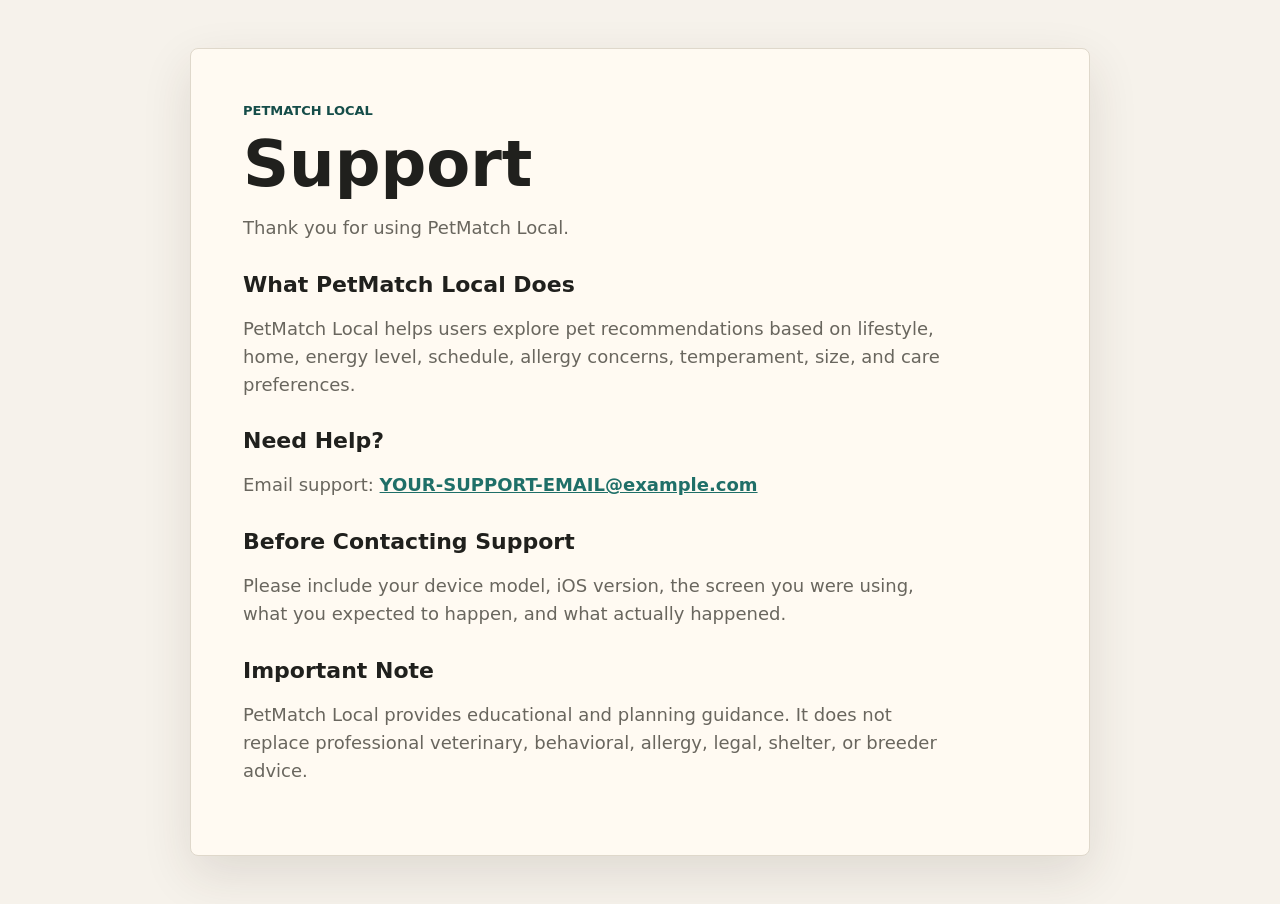
==== support.html @ 2e838d96 "Add files via upload" ====
<!doctype html>
<html lang="en">
  <head>
    <meta charset="utf-8" />
    <meta name="viewport" content="width=device-width, initial-scale=1" />
    <title>PetMatch Local Support</title>
    <link rel="stylesheet" href="styles.css" />
  </head>
  <body>
    <main class="page">
      <article class="document">
        <p class="eyebrow">PetMatch Local</p>
        <h1>Support</h1>
        <p>Thank you for using PetMatch Local.</p>

        <h2>What PetMatch Local Does</h2>
        <p>
          PetMatch Local helps users explore pet recommendations based on lifestyle, home, energy
          level, schedule, allergy concerns, temperament, size, and care preferences.
        </p>

        <h2>Need Help?</h2>
        <p>
          Email support:
          <a href="mailto:YOUR-SUPPORT-EMAIL@example.com">YOUR-SUPPORT-EMAIL@example.com</a>
        </p>

        <h2>Before Contacting Support</h2>
        <p>Please include your device model, iOS version, the screen you were using, what you expected to happen, and what actually happened.</p>

        <h2>Important Note</h2>
        <p>
          PetMatch Local provides educational and planning guidance. It does not replace
          professional veterinary, behavioral, allergy, legal, shelter, or breeder advice.
        </p>
      </article>
    </main>
  </body>
</html>
---- styles.css ----
:root {
  color-scheme: light;
  font-family: Inter, ui-sans-serif, system-ui, -apple-system, BlinkMacSystemFont, "Segoe UI", sans-serif;
  color: #20201d;
  background: #f6f2eb;
  --accent: #1f6f68;
  --panel: #fffaf2;
  --muted: #69665e;
  --line: #dfd8cb;
}

* {
  box-sizing: border-box;
}

body {
  margin: 0;
}

a {
  color: var(--accent);
  font-weight: 800;
}

.page {
  width: min(900px, calc(100% - 32px));
  margin: 0 auto;
  padding: 48px 0;
}

.hero,
.document {
  border: 1px solid var(--line);
  border-radius: 8px;
  background: var(--panel);
  padding: clamp(24px, 5vw, 52px);
  box-shadow: 0 18px 50px rgba(54, 43, 31, 0.12);
}

.eyebrow {
  margin: 0 0 12px;
  color: #154d49;
  font-size: 13px;
  font-weight: 900;
  letter-spacing: 0;
  text-transform: uppercase;
}

h1 {
  max-width: 760px;
  margin: 0 0 18px;
  font-size: clamp(34px, 6vw, 64px);
  line-height: 0.98;
}

h2 {
  margin: 30px 0 10px;
  font-size: 22px;
}

p {
  max-width: 720px;
  color: var(--muted);
  font-size: 18px;
  line-height: 1.55;
}

.actions {
  display: flex;
  flex-wrap: wrap;
  gap: 12px;
  margin-top: 26px;
}

.actions a {
  display: inline-flex;
  min-height: 46px;
  align-items: center;
  justify-content: center;
  padding: 0 18px;
  border-radius: 8px;
  background: var(--accent);
  color: #fffaf2;
  text-decoration: none;
}
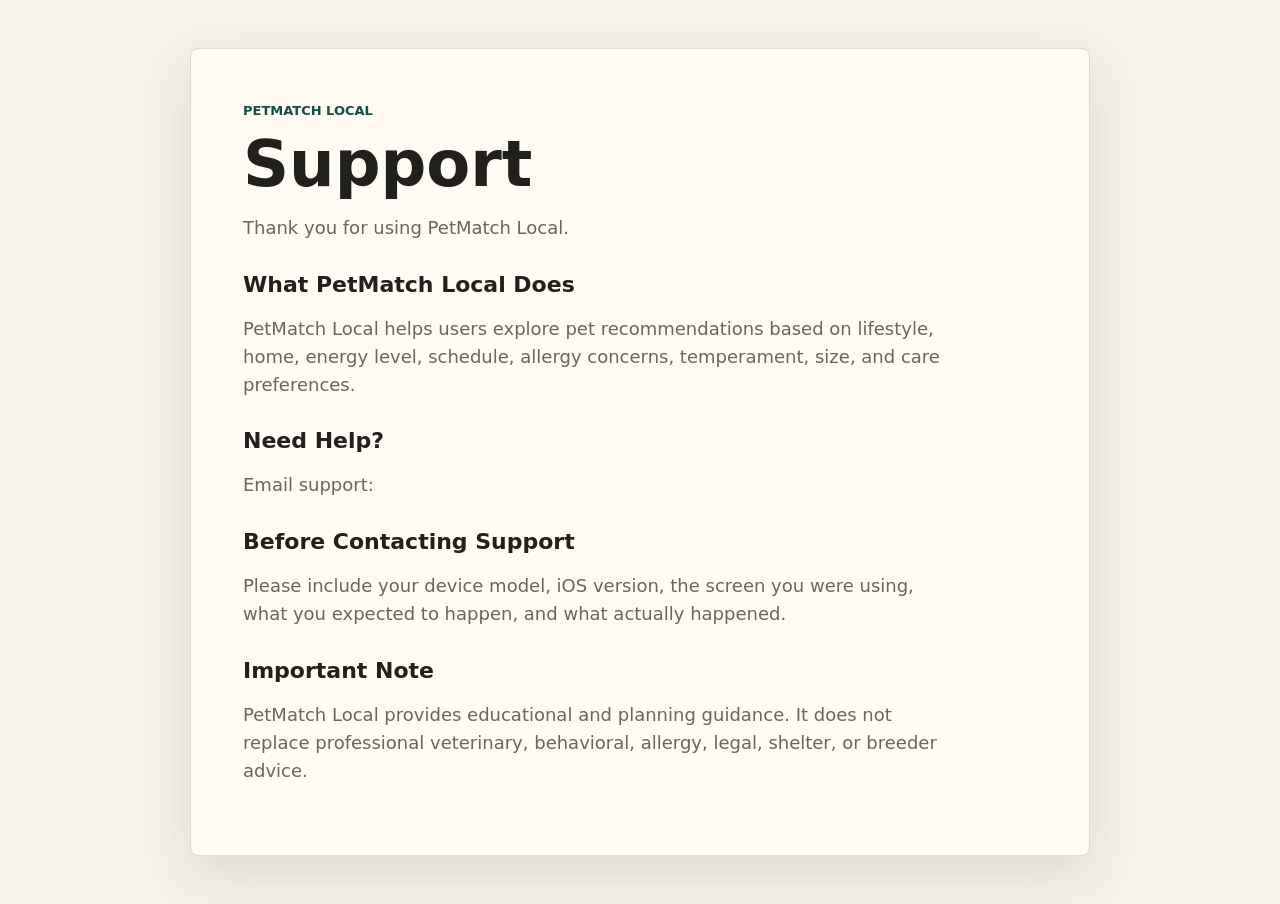
==== commit 7d04366c: "Update support.html" ====
--- a/support.html
+++ b/support.html
@@ -22,7 +22,7 @@
         <h2>Need Help?</h2>
         <p>
           Email support:
-          <a href="mailto:YOUR-SUPPORT-EMAIL@example.com">YOUR-SUPPORT-EMAIL@example.com</a>
+          <a href="mailto:jlaalowe@gmail.com"></a>
         </p>
 
         <h2>Before Contacting Support</h2>
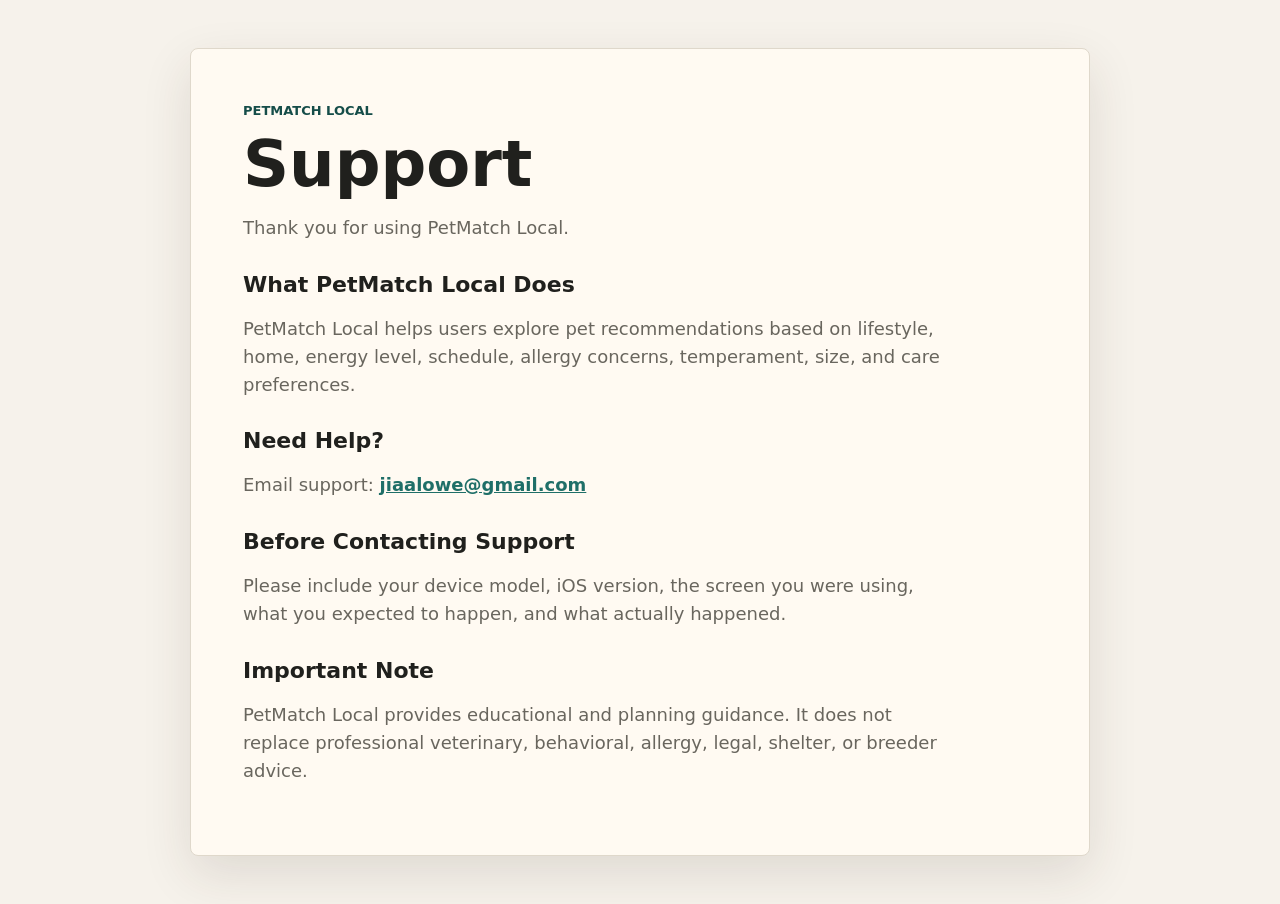
==== commit f9db8658: "Update support.html" ====
--- a/support.html
+++ b/support.html
@@ -22,7 +22,8 @@
         <h2>Need Help?</h2>
         <p>
           Email support:
-          <a href="mailto:jlaalowe@gmail.com"></a>
+          <a href="mailto:jiaalowe@gmail.com">jiaalowe@gmail.com</a>
+
         </p>
 
         <h2>Before Contacting Support</h2>
